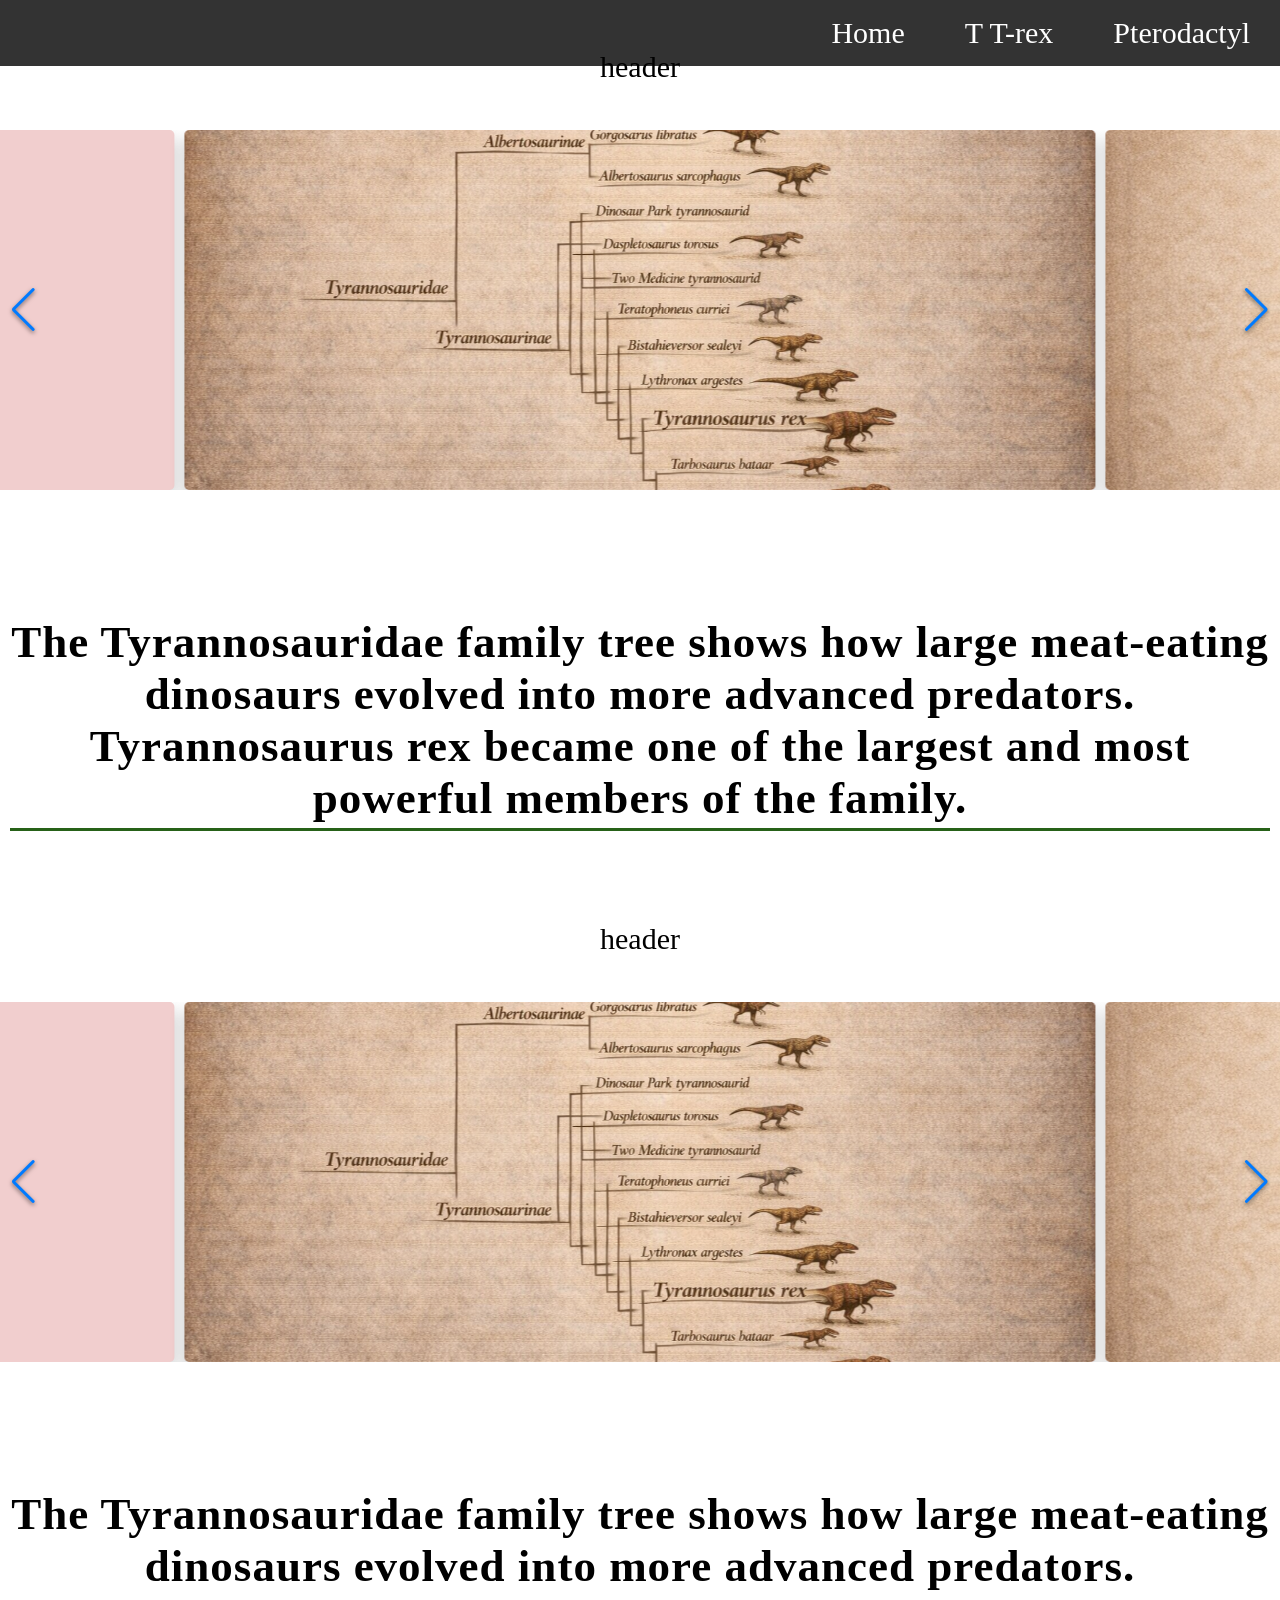
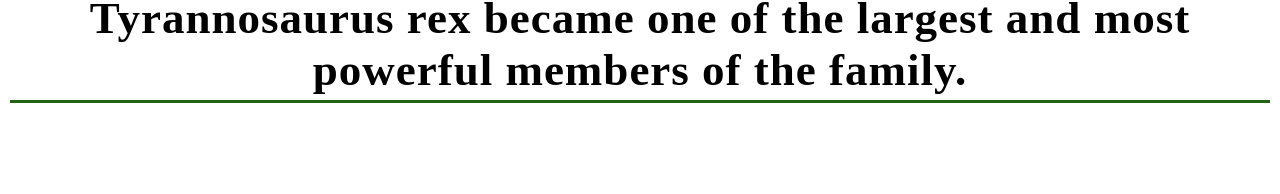
==== ply.html @ e8fddf75 "Refactor T-rex family tree and Pterodactyl pages with updated styles and improved swiper functionali" ====
<!DOCTYPE html>
<html lang="en">

<head>
  <meta charset="UTF-8">
  <meta name="viewport" content="width=device-width, initial-scale=1.0">
  <title>My cool page</title>
  <link href="T-rex-style.css" rel="stylesheet">
  <link rel="stylesheet" href="https://cdn.jsdelivr.net/npm/swiper@11/swiper-bundle.min.css">
</head>

<body>

<div class="container">
  <div class="nav">
    <ul>
      <li><a href="index.html">Home</a></li>
      <li><a href="T-rex-family-tree.html">T T-rex</a></li>
      <li><a href="ply.html">Pterodactyl</a></li>
    </ul>
  </div>

  <div class="item2">header</div>


  <div class="carousel-wrapper">
    <div class="swiper swiper1">
      <div class="swiper-wrapper">

        <div class="swiper-slide" data-text="The Tyrannosauridae family tree shows how large meat-eating dinosaurs evolved into more advanced predators. Tyrannosaurus rex became one of the largest and most powerful members of the family.">
            <img src="images/T-rexs.png" alt="T-rex">
            <div class="overlay"></div>
            <div class="overlay-text">T-rex</div>
        </div>

        <div class="swiper-slide" data-text="The Pterodactyl family tree shows how flying reptiles evolved into many different species. Later species such as Pteranodon and Tapejara became larger and more specialized.">
          <img src="images/Pterodactyl.png" alt="Pterodactyl">
          <div class="overlay"></div>
          <div class="overlay-text">Pterodactyl</div>
        </div>

        <div class="swiper-slide" data-text="Ankylosaurus was a heavily armoured dinosaur with a large club tail used for defence against predators like T-rex.">
          <img src="images/Anklosaurus.png" alt="Ankilosaurus">
          <div class="overlay"></div>
          <div class="overlay-text">Ankilosaurus</div>
        </div>

        <div class="swiper-slide" data-text="Your text here for slide 4.">
          <img src="https://www.newport-water.com/wp-content/uploads/2025/09/20250919-232000-1620d60da110a840-9a7e108c-c05a-41c6-88d5-697a98bd3ae7-1024x574.jpeg" alt="Water Image 1">
          <div class="overlay"></div>
          <div class="overlay-text">Your text here</div>
        </div>

        <div class="swiper-slide" data-text="Your text here for slide 5.">
          <img src="https://www.newport-water.com/wp-content/uploads/2025/09/20250919-232000-1620d60da110a840-9a7e108c-c05a-41c6-88d5-697a98bd3ae7-1024x574.jpeg" alt="Water Image 2">
          <div class="overlay"></div>
          <div class="overlay-text">Your text here</div>
        </div>

        <div class="swiper-slide" data-text="Your text here for slide 6.">
          <img src="https://www.newport-water.com/wp-content/uploads/2025/09/20250919-232000-1620d60da110a840-9a7e108c-c05a-41c6-88d5-697a98bd3ae7-1024x574.jpeg" alt="Water Image 3">
          <div class="overlay"></div>
          <div class="overlay-text">Your text here</div>
        </div>

      </div>
      <div class="swiper-button-prev"></div>
      <div class="swiper-button-next"></div>
    </div>
  </div>

  <div class="footer">
    <p class="explore" id="footer-text-1">The Tyrannosauridae family tree shows how large meat-eating dinosaurs evolved into more advanced predators.</p>
  </div>

  <div class="item2">header</div>


  <div class="carousel-wrapper">
    <div class="swiper swiper2">
      <div class="swiper-wrapper">

        <div class="swiper-slide" data-text="The Tyrannosauridae family tree shows how large meat-eating dinosaurs evolved into more advanced predators. Tyrannosaurus rex became one of the largest and most powerful members of the family.">
          <a href="T-rex-family-tree.html">
            <img src="images/T-rexs.png" alt="T-rex">
            <div class="overlay"></div>
            <div class="overlay-text">T-rex</div>
          </a>
        </div>

        <div class="swiper-slide" data-text="The Pterodactyl family tree shows how flying reptiles evolved into many different species. Later species such as Pteranodon and Tapejara became larger and more specialized.">
          <img src="images/Pterodactyl.png" alt="Pterodactyl">
          <div class="overlay"></div>
          <div class="overlay-text">Pterodactyl</div>
        </div>

        <div class="swiper-slide" data-text="Ankylosaurus was a heavily armoured dinosaur with a large club tail used for defence against predators like T-rex.">
          <img src="images/Anklosaurus.png" alt="Ankilosaurus">
          <div class="overlay"></div>
          <div class="overlay-text">Ankilosaurus</div>
        </div>

        <div class="swiper-slide" data-text="Your text here for slide 4.">
          <img src="https://www.newport-water.com/wp-content/uploads/2025/09/20250919-232000-1620d60da110a840-9a7e108c-c05a-41c6-88d5-697a98bd3ae7-1024x574.jpeg" alt="Water Image 1">
          <div class="overlay"></div>
          <div class="overlay-text">Your text here</div>
        </div>

        <div class="swiper-slide" data-text="Your text here for slide 5.">
          <img src="https://www.newport-water.com/wp-content/uploads/2025/09/20250919-232000-1620d60da110a840-9a7e108c-c05a-41c6-88d5-697a98bd3ae7-1024x574.jpeg" alt="Water Image 2">
          <div class="overlay"></div>
          <div class="overlay-text">Your text here</div>
        </div>

        <div class="swiper-slide" data-text="Your text here for slide 6.">
          <img src="https://www.newport-water.com/wp-content/uploads/2025/09/20250919-232000-1620d60da110a840-9a7e108c-c05a-41c6-88d5-697a98bd3ae7-1024x574.jpeg" alt="Water Image 3">
          <div class="overlay"></div>
          <div class="overlay-text">Your text here</div>
        </div>

                <div class="swiper-slide" data-text="Your text here for slide 4.">
          <img src="https://www.newport-water.com/wp-content/uploads/2025/09/20250919-232000-1620d60da110a840-9a7e108c-c05a-41c6-88d5-697a98bd3ae7-1024x574.jpeg" alt="Water Image 1">
          <div class="overlay"></div>
          <div class="overlay-text">Your text here</div>
        </div>

        <div class="swiper-slide" data-text="Your text here for slide 5.">
          <img src="https://www.newport-water.com/wp-content/uploads/2025/09/20250919-232000-1620d60da110a840-9a7e108c-c05a-41c6-88d5-697a98bd3ae7-1024x574.jpeg" alt="Water Image 2">
          <div class="overlay"></div>
          <div class="overlay-text">Your text here</div>
        </div>

        <div class="swiper-slide" data-text="Your text here for slide 6.">
          <img src="https://www.newport-water.com/wp-content/uploads/2025/09/20250919-232000-1620d60da110a840-9a7e108c-c05a-41c6-88d5-697a98bd3ae7-1024x574.jpeg" alt="Water Image 3">
          <div class="overlay"></div>
          <div class="overlay-text">Your text here</div>
        </div>

      </div>
      <div class="swiper-button-prev"></div>
      <div class="swiper-button-next"></div>
    </div>
  </div>

  <div class="footer">
    <p class="explore" id="footer-text-2">The Tyrannosauridae family tree shows how large meat-eating dinosaurs evolved into more advanced predators.</p>
  </div>

</div>

<script src="https://cdn.jsdelivr.net/npm/swiper@11/swiper-bundle.min.js"></script>
<script>
  const swiperConfig = {
    loop: true,
    slidesPerView: 1.4,
    centeredSlides: true,
    spaceBetween: 10,
    navigation: {
      nextEl: '.swiper-button-next',
      prevEl: '.swiper-button-prev',
    },
    breakpoints: {
      0: { slidesPerView: 1, centeredSlides: false },
      768: { slidesPerView: 1.4, centeredSlides: true }
    }
  };


  const swiper1 = new Swiper('.swiper1', {
    ...swiperConfig,
    on: {
      slideChange: function () {
        const activeSlide = this.slides[this.activeIndex];
        const text = activeSlide.getAttribute('data-text');
        if (text) document.getElementById('footer-text-1').textContent = text;
      }
    }
  });


  const swiper2 = new Swiper('.swiper2', {
    ...swiperConfig,
    on: {
      slideChange: function () {
        const activeSlide = this.slides[this.activeIndex];
        const text = activeSlide.getAttribute('data-text');
        if (text) document.getElementById('footer-text-2').textContent = text;
      }
    }
  });
</script>

</body>
</html>
---- T-rex-style.css ----
body {
  background-color: rgb(255, 255, 255);
  overflow-x: hidden;
  margin: 0px;
}

.container {
  display: grid;
  min-height: 100vh;
  grid-template-rows: 50px 80px 48vh 40vh 80px 48vh 40vh;
  grid-template-columns: 1fr min(1200px, 100%) 1fr;
}

.container div {
  font-size: 30px;
  text-align: center;
}

.nav {
  grid-column: 1 / -1;
}

.nav ul {
  list-style-type: none;
  margin: 0;
  padding: 0;
  overflow: hidden;
  background-color: #333333;
  display: flex;
  justify-content: flex-end;
  flex-wrap: wrap;
}

.nav li a {
  display: block;
  color: white;
  text-align: center;
  padding: 16px 30px;
  text-decoration: none;
}

.nav a:hover {
  background-color: #111111;
}

.nav li {
  float: none;
}

.item2 {
  grid-column: 1 / -1;
}

.carousel-wrapper {
  grid-column: 1 / -1;
  height: 40vh;
  overflow: hidden;
  position: relative;
}

.swiper {
  width: 100%;
  height: 40vh;
}

.swiper-slide {
  border-radius: 5px;
  overflow: hidden;
  box-shadow: 0 8px 16px rgba(0, 0, 0, 0.2);
  position: relative;
  background: rgb(241, 206, 206);
}

.swiper-slide img {
  width: 100%;
  height: 100%;
  object-fit: cover;
  display: block;
  transition: transform 0.5s ease;
}

.swiper-slide .overlay {
  position: absolute;
  top: 0;
  left: 0;
  width: 100%;
  height: 100%;
  transition: background-color 0.5s ease;
}

.swiper-slide .overlay-text {
  position: absolute;
  top: 50%;
  left: 50%;
  transform: translate(-50%, -50%);
  color: antiquewhite;
  font-size: 3em;
  text-align: center;
  opacity: 0;
  transition: opacity 0.5s ease;
  text-shadow: 2px 2px 8px rgba(0, 0, 0, 0.5);
  font-family: 'Cursive', sans-serif;
}

.swiper-slide:hover img {
  transform: scale(1.1);
}

.swiper-slide:hover .overlay {
  background-color: rgba(146, 115, 115, 0.4);
}

.swiper-slide:hover .overlay-text {
  opacity: 1;
}

.swiper-button-prev,
.swiper-button-next {
  color: white;
  text-shadow: 0 2px 4px rgba(0,0,0,0.5);
}

.footer {
  grid-column: 1 / -1;
  display: flex;
  flex-direction: column;
  align-items: center;
  justify-content: center;
  padding: 10px 10px;
}

.footer .explore {
  border: #111111;
  font-size: 1.5em;
  font-weight: 900;
  text-align: center;
  margin-top: 8px;
  border-bottom: 3px solid rgb(38, 97, 24);
  padding-bottom: 4px;
  letter-spacing: 1px;
}
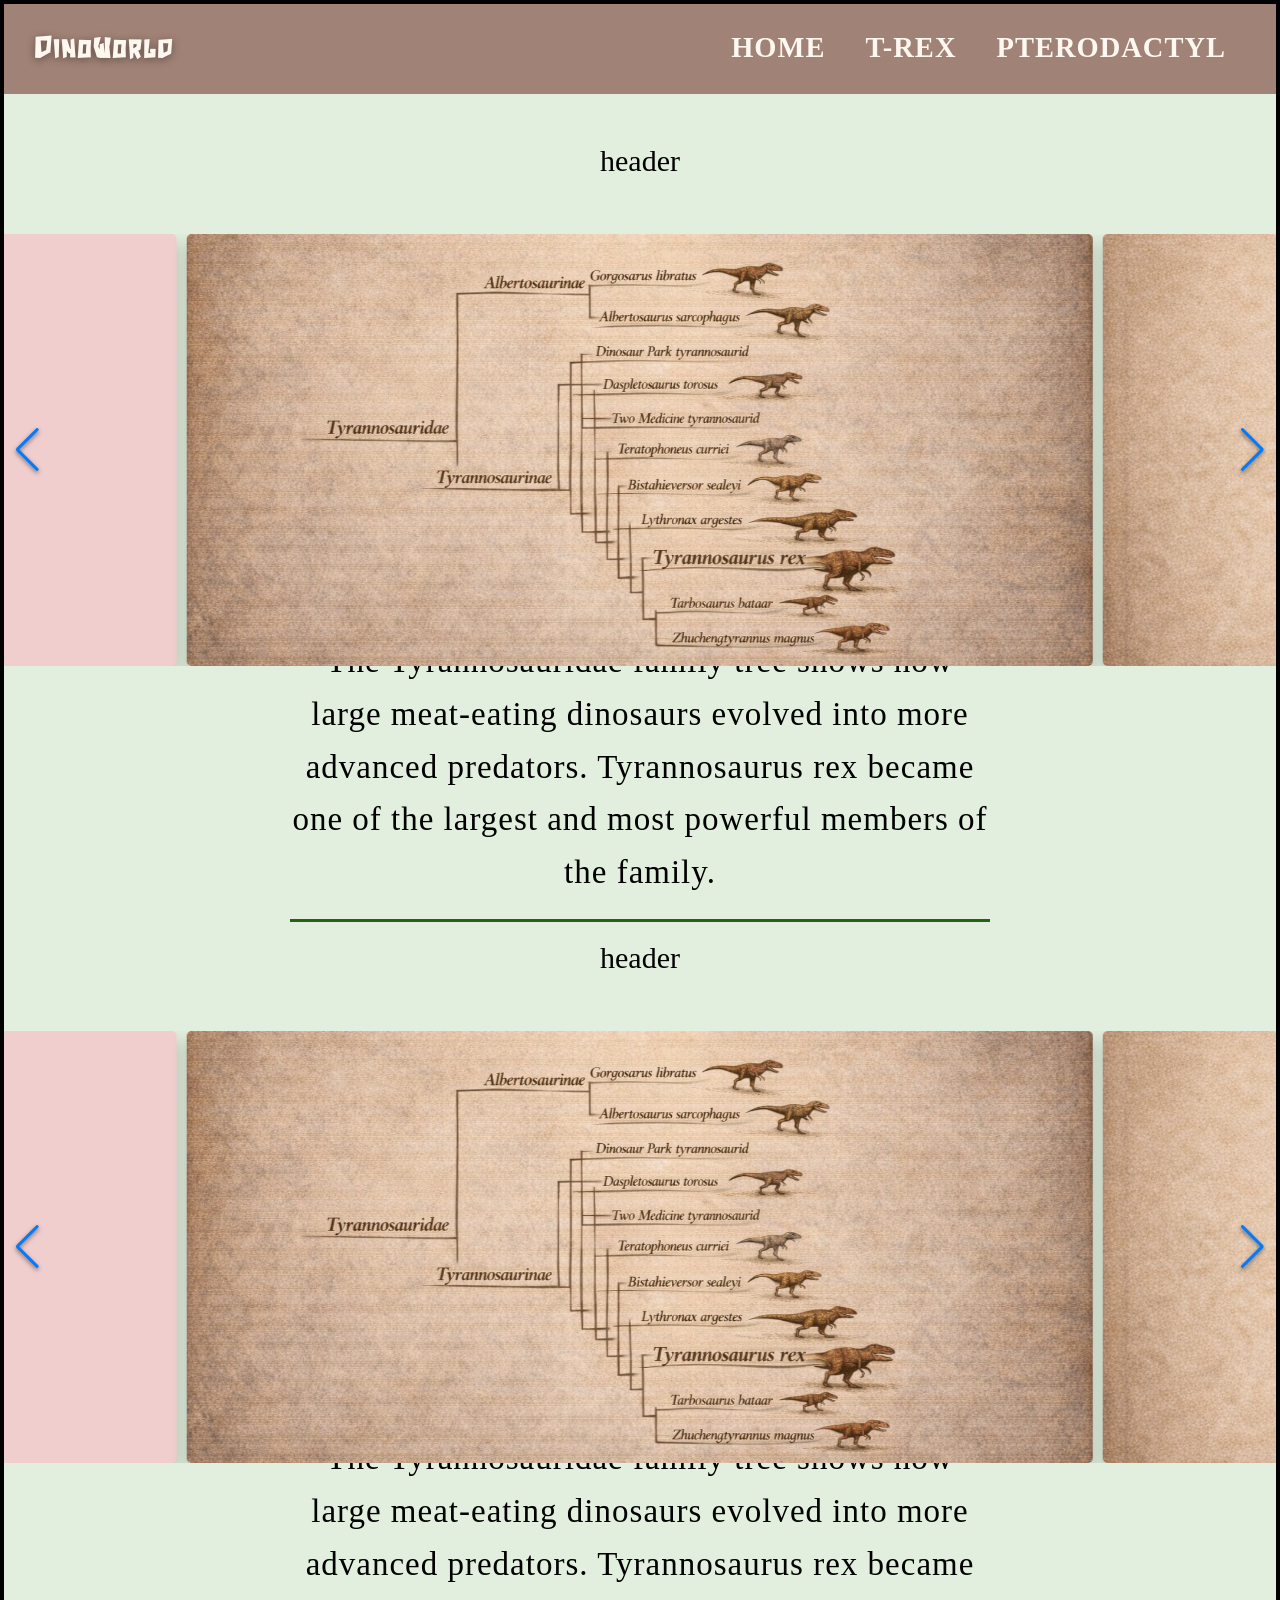
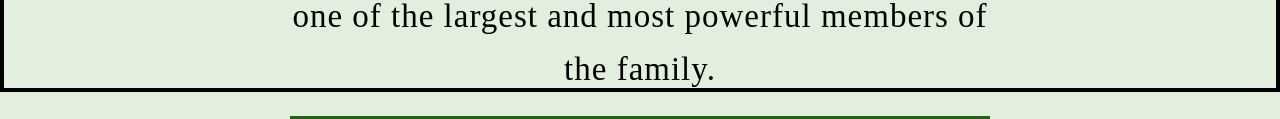
==== commit 2098d9a8: "Refactor code structure for improved readability, maintainability and made a better nav bar" ====
--- a/ply.html
+++ b/ply.html
@@ -12,13 +12,15 @@
 <body>
 
 <div class="container">
-  <div class="nav">
-    <ul>
-      <li><a href="index.html">Home</a></li>
-      <li><a href="T-rex-family-tree.html">T T-rex</a></li>
-      <li><a href="ply.html">Pterodactyl</a></li>
-    </ul>
-  </div>
+<div class="nav">
+  <div class="nav-logo">DinoWorld</div>
+  <ul>
+    <li><a href="index.html">Home</a></li>
+    <li><a href="T-rex-family-tree.html">T-rex</a></li>
+    <li><a href="ply.html">Pterodactyl</a></li>
+  </ul>
+</div>
+
 
   <div class="item2">header</div>
 
--- a/T-rex-style.css
+++ b/T-rex-style.css
@@ -1,13 +1,30 @@
+@font-face {
+  font-family: 'HistoyStaco';
+  src: url('./fonts/histoy-staco.otf') format('opentype');
+}
+
+@font-face {
+  font-family: 'Dinofiles';
+  src: url('./fonts/Dinofiles.ttf') format('truetype');
+}
+
+@font-face {
+  font-family: 'Dinotoons';
+  src: url('./fonts/Dinotoons.ttf') format('truetype');
+}
+
+
 body {
-  background-color: rgb(255, 255, 255);
+  background-color: #e2efde;
   overflow-x: hidden;
   margin: 0px;
+  border: 4px solid black;
 }
 
 .container {
   display: grid;
   min-height: 100vh;
-  grid-template-rows: 50px 80px 48vh 40vh 80px 48vh 40vh;
+  grid-template-rows: 90px 140px 48vh 25vh 140px 48vh 25vh;
   grid-template-columns: 1fr min(1200px, 100%) 1fr;
 }
 
@@ -18,49 +35,71 @@
 
 .nav {
   grid-column: 1 / -1;
+  background-color: #a18276;
+  display: flex;
+  align-items: center;
+  justify-content: space-between;
+  padding: 0 30px;
+}
+
+.nav-logo {
+  font-family: 'HistoyStaco', serif;
+  font-size: 1.6em;
+  color: #fff8f0;
+  letter-spacing: 2px;
+  text-shadow: 0 2px 8px rgba(0,0,0,0.4);
+  font-weight: bold;
+  white-space: nowrap;
 }
 
 .nav ul {
-  list-style-type: none;
+  list-style-type: none; 
   margin: 0;
   padding: 0;
-  overflow: hidden;
-  background-color: #333333;
   display: flex;
-  justify-content: flex-end;
   flex-wrap: wrap;
+  align-items: center;
 }
 
 .nav li a {
   display: block;
-  color: white;
+  color: #fff8f0;
   text-align: center;
-  padding: 16px 30px;
+  padding: 0px 20px;
   text-decoration: none;
+  font-size: 0.95em;
+  letter-spacing: 1px;
+  text-transform: uppercase;
+  font-weight: 600;
+  transition: color 0.3s ease, border-bottom 0.3s ease;
+  border-bottom: 2px solid transparent;
 }
 
-.nav a:hover {
-  background-color: #111111;
+.nav li a:hover {
+  color: #f5e6d0;
+  border-bottom: 3px solid rgb(38, 97, 24);
+  background-color: transparent;
 }
-
 .nav li {
   float: none;
 }
 
 .item2 {
   grid-column: 1 / -1;
+  padding: 50px 10px;
+  text-align: center;
 }
 
 .carousel-wrapper {
   grid-column: 1 / -1;
-  height: 40vh;
+  height: 48vh;
   overflow: hidden;
   position: relative;
 }
 
 .swiper {
   width: 100%;
-  height: 40vh;
+  height: 48vh;
 }
 
 .swiper-slide {
@@ -93,7 +132,7 @@
   top: 50%;
   left: 50%;
   transform: translate(-50%, -50%);
-  color: antiquewhite;
+  color: #447604;
   font-size: 3em;
   text-align: center;
   opacity: 0;
@@ -107,7 +146,7 @@
 }
 
 .swiper-slide:hover .overlay {
-  background-color: rgba(146, 115, 115, 0.4);
+  background-color: rgba(130, 170, 111, 0.4);
 }
 
 .swiper-slide:hover .overlay-text {
@@ -126,16 +165,18 @@
   flex-direction: column;
   align-items: center;
   justify-content: center;
-  padding: 10px 10px;
+  padding: 40px 20px;
+  gap: 16px;
 }
 
 .footer .explore {
-  border: #111111;
-  font-size: 1.5em;
-  font-weight: 900;
+  font-size: 1.1em;
+  font-weight: 400;
+  max-width: 700px;
+  line-height: 1.6;
+  margin: 0;
   text-align: center;
-  margin-top: 8px;
   border-bottom: 3px solid rgb(38, 97, 24);
-  padding-bottom: 4px;
+  padding-bottom: 20px;
   letter-spacing: 1px;
 }
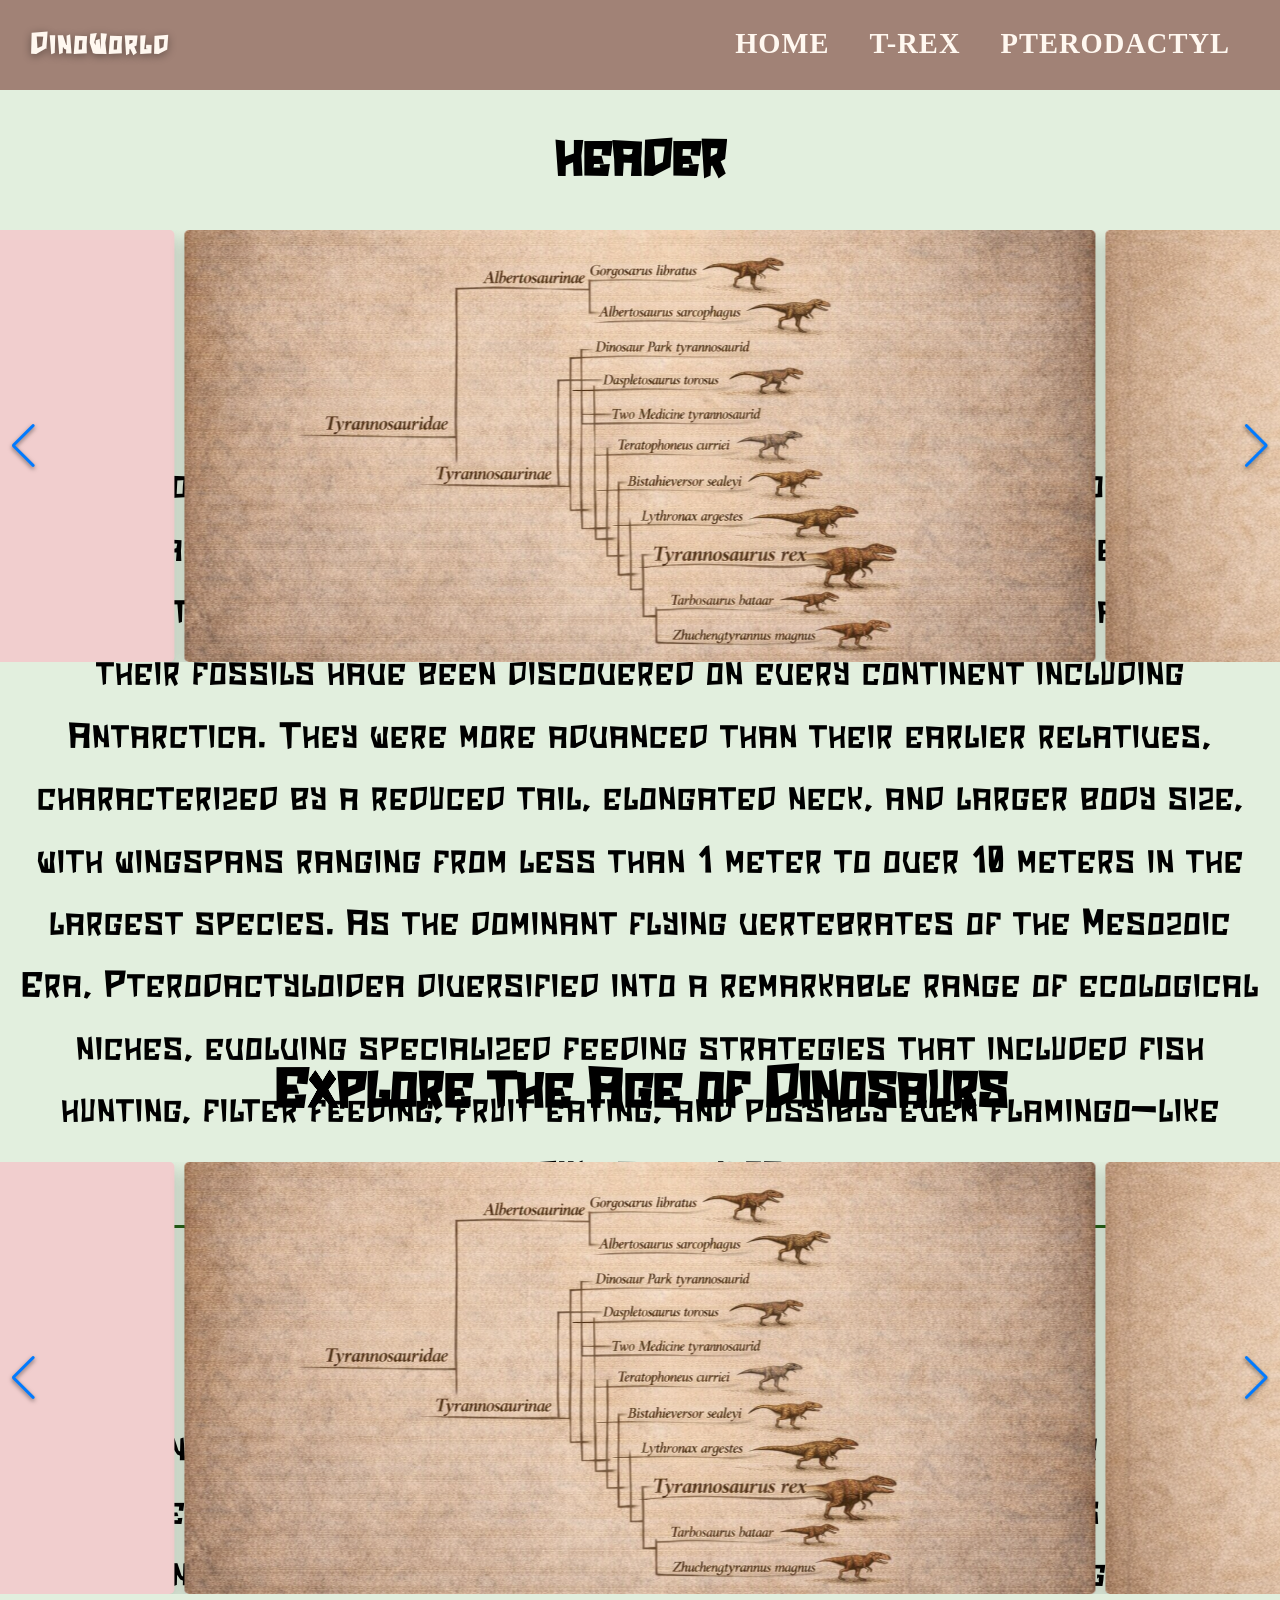
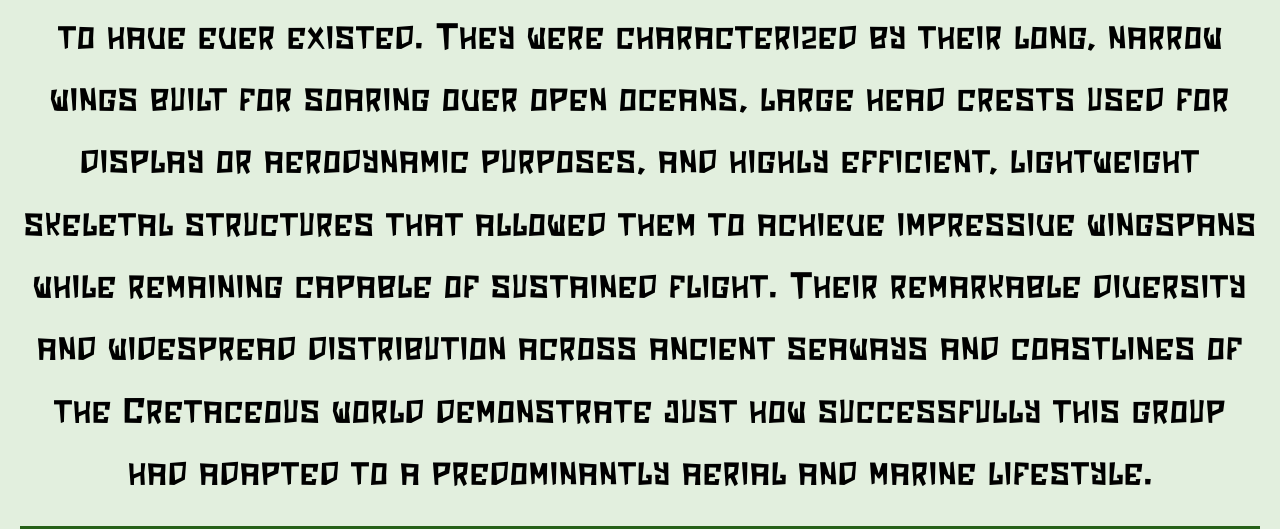
==== commit d4f132a6: "Refactor T-rex family tree and style updates - Updated family tree descriptions and images for Tyran" ====
--- a/ply.html
+++ b/ply.html
@@ -22,47 +22,47 @@
 </div>
 
 
-  <div class="item2">header</div>
+  <div class="item2"><h1>header</h1></div>
 
 
   <div class="carousel-wrapper">
     <div class="swiper swiper1">
       <div class="swiper-wrapper">
 
-        <div class="swiper-slide" data-text="The Tyrannosauridae family tree shows how large meat-eating dinosaurs evolved into more advanced predators. Tyrannosaurus rex became one of the largest and most powerful members of the family.">
-            <img src="images/T-rexs.png" alt="T-rex">
+        <div class="swiper-slide" data-text="Pterodactyloidea were a highly successful and diverse group of pterosaurs that lived from the Middle Jurassic through to the end of the Cretaceous period, approximately 160 to 66 million years ago, and their fossils have been discovered on every continent including Antarctica. They were more advanced than their earlier relatives, characterized by a reduced tail, elongated neck, and larger body size, with wingspans ranging from less than 1 meter to over 10 meters in the largest species. As the dominant flying vertebrates of the Mesozoic Era, Pterodactyloidea diversified into a remarkable range of ecological niches, evolving specialized feeding strategies that included fish hunting, filter feeding, fruit eating, and possibly even flamingo-like wading behaviors">
+            <img src="images/T-rexs.png" alt="Tyrannosaurida">
             <div class="overlay"></div>
-            <div class="overlay-text">T-rex</div>
-        </div>
-
-        <div class="swiper-slide" data-text="The Pterodactyl family tree shows how flying reptiles evolved into many different species. Later species such as Pteranodon and Tapejara became larger and more specialized.">
+            <div class="overlay-text">Pterodactyloidea</div>
+        </div>
+
+        <div class="swiper-slide" data-text="Archaeopterodactyloidea were a broad group of early pterodactyloid pterosaurs that lived during the Jurassic period, representing some of the most primitive members of the pterodactyloid lineage. They displayed a wide variety of skull shapes and sizes, reflecting the rapid diversification of pterosaurs during this era. Their fossils have been found across Europe and Asia, providing valuable insight into the early evolution of advanced pterosaurs.">
           <img src="images/Pterodactyl.png" alt="Pterodactyl">
           <div class="overlay"></div>
-          <div class="overlay-text">Pterodactyl</div>
-        </div>
-
-        <div class="swiper-slide" data-text="Ankylosaurus was a heavily armoured dinosaur with a large club tail used for defence against predators like T-rex.">
+          <div class="overlay-text">Archaeopterodactyloidea</div>
+        </div>
+
+        <div class="swiper-slide" data-text="Pterodactylus antiquus was a small pterosaur that lived approximately 150 million years ago during the Late Jurassic period, and its fossils were first discovered in the Solnhofen limestone deposits of Bavaria, Germany. It had a wingspan of roughly 1 meter (3 feet), a long narrow skull, and numerous small pointed teeth, suggesting it fed primarily on fish and small invertebrates. It holds the distinction of being the first pterosaur ever formally described and named by science, back in 1809.">
           <img src="images/Anklosaurus.png" alt="Ankilosaurus">
           <div class="overlay"></div>
-          <div class="overlay-text">Ankilosaurus</div>
-        </div>
-
-        <div class="swiper-slide" data-text="Your text here for slide 4.">
+          <div class="overlay-text">Pterodactylus antiquus</div>
+        </div>
+
+        <div class="swiper-slide" data-text="Scaphognathus crassirostris was a small pterosaur that lived during the Late Jurassic period approximately 150 million years ago, with fossils recovered from the famous Solnhofen Formation of Germany. Unlike many of its relatives, it had a shorter and more rounded skull with large, widely spaced teeth, suggesting it may have had a different diet from fish-eating pterosaurs. It is considered a more primitive pterosaur compared to later pterodactyloids, retaining several ancestral features in its skeleton.">
           <img src="https://www.newport-water.com/wp-content/uploads/2025/09/20250919-232000-1620d60da110a840-9a7e108c-c05a-41c6-88d5-697a98bd3ae7-1024x574.jpeg" alt="Water Image 1">
           <div class="overlay"></div>
-          <div class="overlay-text">Your text here</div>
-        </div>
-
-        <div class="swiper-slide" data-text="Your text here for slide 5.">
+          <div class="overlay-text">Scaphognathus crassirostris</div>
+        </div>
+
+        <div class="swiper-slide" data-text="Ctenochasma elegans was a specialized filter-feeding pterosaur that lived during the Late Jurassic period, approximately 150 million years ago, with fossils found in France and Germany. It possessed an extraordinary number of long, thin, comb-like teeth — sometimes over 100 — that it used to strain small invertebrates and microorganisms from shallow water, much like a modern flamingo. Its highly specialized feeding apparatus makes it one of the most unique and fascinating pterosaurs known to paleontologists.">
           <img src="https://www.newport-water.com/wp-content/uploads/2025/09/20250919-232000-1620d60da110a840-9a7e108c-c05a-41c6-88d5-697a98bd3ae7-1024x574.jpeg" alt="Water Image 2">
           <div class="overlay"></div>
-          <div class="overlay-text">Your text here</div>
-        </div>
-
-        <div class="swiper-slide" data-text="Your text here for slide 6.">
-          <img src="https://www.newport-water.com/wp-content/uploads/2025/09/20250919-232000-1620d60da110a840-9a7e108c-c05a-41c6-88d5-697a98bd3ae7-1024x574.jpeg" alt="Water Image 3">
-          <div class="overlay"></div>
-          <div class="overlay-text">Your text here</div>
+          <div class="overlay-text">Ctenochasma elegans</div>
+        </div>
+
+        <div class="swiper-slide" data-text="Coming soon">
+          <img src="https://www.newport-water.com/wp-content/uploads/2025/09/20250919-232000-1620d60da110a840-9a7e108c-c05a-41c6-88d5-697a98bd3ae7-1024x574.jpeg" alt="Water Image 3">
+          <div class="overlay"></div>
+          <div class="overlay-text">Coming soon</div>
         </div>
 
       </div>
@@ -75,67 +75,73 @@
     <p class="explore" id="footer-text-1">The Tyrannosauridae family tree shows how large meat-eating dinosaurs evolved into more advanced predators.</p>
   </div>
 
-  <div class="item2">header</div>
+  <div class="item2"><h1>Explore the Age of Dinosaurs</h1></div>
 
 
   <div class="carousel-wrapper">
     <div class="swiper swiper2">
       <div class="swiper-wrapper">
 
-        <div class="swiper-slide" data-text="The Tyrannosauridae family tree shows how large meat-eating dinosaurs evolved into more advanced predators. Tyrannosaurus rex became one of the largest and most powerful members of the family.">
+        <div class="swiper-slide" data-text="Pteranodontoidea were a major group of large, toothless or near-toothless pterosaurs that flourished during the Cretaceous period, representing some of the most spectacular and largest flying animals to have ever existed. They were characterized by their long, narrow wings built for soaring over open oceans, large head crests used for display or aerodynamic purposes, and highly efficient, lightweight skeletal structures that allowed them to achieve impressive wingspans while remaining capable of sustained flight. Their remarkable diversity and widespread distribution across ancient seaways and coastlines of the Cretaceous world demonstrate just how successfully this group had adapted to a predominantly aerial and marine lifestyle.">
           <a href="T-rex-family-tree.html">
             <img src="images/T-rexs.png" alt="T-rex">
             <div class="overlay"></div>
-            <div class="overlay-text">T-rex</div>
+            <div class="overlay-text">Pteranodontoidea</div>
           </a>
         </div>
 
-        <div class="swiper-slide" data-text="The Pterodactyl family tree shows how flying reptiles evolved into many different species. Later species such as Pteranodon and Tapejara became larger and more specialized.">
+        <div class="swiper-slide" data-text="Azhdarchoidea were an extraordinary and diverse group of pterosaurs that lived during the Cretaceous period, and they include some of the largest flying animals ever known to have existed on Earth, with giants like Quetzalcoatlus achieving wingspans of up to 10 to 11 meters (33 to 36 feet). Unlike many other pterosaur groups that favored coastal or marine environments, many azhdarchoids are thought to have inhabited inland environments, stalking across open floodplains and forests on all four limbs to hunt small vertebrates, insects, and carrion in a manner somewhat resembling modern ground-foraging birds like storks. Azhdarchoidea.">
           <img src="images/Pterodactyl.png" alt="Pterodactyl">
           <div class="overlay"></div>
-          <div class="overlay-text">Pterodactyl</div>
-        </div>
-
-        <div class="swiper-slide" data-text="Ankylosaurus was a heavily armoured dinosaur with a large club tail used for defence against predators like T-rex.">
+          <div class="overlay-text">Azhdarchoidea</div>
+        </div>
+
+        <div class="swiper-slide" data-text="Pteranodon longiceps was one of the most iconic and well-known pterosaurs, living approximately 86 to 84 million years ago during the Late Cretaceous period, soaring over the vast inland sea that once covered much of central North America. It had an impressive wingspan of up to 7 meters (23 feet) and is instantly recognizable by its large, backward-pointing bony head crest, which is thought to have played a role in steering during flight or attracting mates. Despite its fearsome appearance, Pteranodon longiceps was toothless and likely fed by skimming the ocean surface to catch fish, similar to modern seabirds.">
           <img src="images/Anklosaurus.png" alt="Ankilosaurus">
           <div class="overlay"></div>
-          <div class="overlay-text">Ankilosaurus</div>
-        </div>
-
-        <div class="swiper-slide" data-text="Your text here for slide 4.">
+          <div class="overlay-text">Pteranodon longiceps</div>
+        </div>
+
+        <div class="swiper-slide" data-text="Nyctosaurus gracilis was a remarkable pterosaur that lived approximately 85 million years ago during the Late Cretaceous period, inhabiting the coastal regions of what is now Kansas and Nebraska in the USA. It is perhaps most famous for its extraordinarily large and elaborate head crest, which in some specimens branched into an antler-like structure that was significantly larger than the rest of its skull, the function of which remains debated among paleontologists. Unlike most other pterosaurs, Nyctosaurus gracilis appears to have lacked the wing claws typical of its relatives, suggesting it may have been highly adapted for an almost entirely aerial lifestyle.">
           <img src="https://www.newport-water.com/wp-content/uploads/2025/09/20250919-232000-1620d60da110a840-9a7e108c-c05a-41c6-88d5-697a98bd3ae7-1024x574.jpeg" alt="Water Image 1">
           <div class="overlay"></div>
-          <div class="overlay-text">Your text here</div>
-        </div>
-
-        <div class="swiper-slide" data-text="Your text here for slide 5.">
+          <div class="overlay-text">Nyctosaurus gracilis</div>
+        </div>
+
+        <div class="swiper-slide" data-text="Ornithocheiroidea were a diverse and widespread group of large pterosaurs that lived during the Cretaceous period, with fossils discovered on nearly every continent, reflecting their success as long-distance fliers over ancient oceans. They were characterized by large wingspans, robust jaws often lined with conical teeth, and in many species distinctive rounded crests at the tips of their snouts and lower jaws. As some of the largest flying animals of the Cretaceous, they likely soared vast distances over open water, hunting fish in a manner similar to modern frigatebirds.">
           <img src="https://www.newport-water.com/wp-content/uploads/2025/09/20250919-232000-1620d60da110a840-9a7e108c-c05a-41c6-88d5-697a98bd3ae7-1024x574.jpeg" alt="Water Image 2">
           <div class="overlay"></div>
-          <div class="overlay-text">Your text here</div>
-        </div>
-
-        <div class="swiper-slide" data-text="Your text here for slide 6.">
-          <img src="https://www.newport-water.com/wp-content/uploads/2025/09/20250919-232000-1620d60da110a840-9a7e108c-c05a-41c6-88d5-697a98bd3ae7-1024x574.jpeg" alt="Water Image 3">
-          <div class="overlay"></div>
-          <div class="overlay-text">Your text here</div>
-        </div>
-
-                <div class="swiper-slide" data-text="Your text here for slide 4.">
+          <div class="overlay-text">Ornithocheiroidea</div>
+        </div>
+
+        <div class="swiper-slide" data-text="Ludodactylus sibbicki was an unusual ornithocheirid pterosaur that lived during the Early Cretaceous period, approximately 110 million years ago, with fossils discovered in the Santana Formation of Brazil. What makes it particularly remarkable is that its fossil was found with fish remains preserved near its skull, providing direct evidence of its diet, while also displaying teeth that were poorly suited for holding slippery prey, suggesting it may have been an evolutionary dead end. Its name, meaning toy finger, reflects the somewhat puzzling and intriguing nature of this pterosaur's anatomy and lifestyle.">
+          <img src="https://www.newport-water.com/wp-content/uploads/2025/09/20250919-232000-1620d60da110a840-9a7e108c-c05a-41c6-88d5-697a98bd3ae7-1024x574.jpeg" alt="Water Image 3">
+          <div class="overlay"></div>
+          <div class="overlay-text">Ludodactylus sibbicki</div>
+        </div>
+
+                <div class="swiper-slide" data-text="Coloborhynchus spielbergi was a large ornithocheirid pterosaur that lived during the Early Cretaceous period, approximately 112 million years ago, with fossil remains recovered from England. It possessed a large wingspan estimated at up to 7 meters (23 feet) and a distinctive rounded crest on the tip of its snout, which is characteristic of the Coloborhynchus genus. It was named in honor of filmmaker Steven Spielberg in recognition of his contribution to popularizing dinosaurs and prehistoric creatures through his iconic films.">
           <img src="https://www.newport-water.com/wp-content/uploads/2025/09/20250919-232000-1620d60da110a840-9a7e108c-c05a-41c6-88d5-697a98bd3ae7-1024x574.jpeg" alt="Water Image 1">
           <div class="overlay"></div>
-          <div class="overlay-text">Your text here</div>
-        </div>
-
-        <div class="swiper-slide" data-text="Your text here for slide 5.">
+          <div class="overlay-text">Coloborhynchus spielbergi</div>
+        </div>
+
+        <div class="swiper-slide" data-text="Tapejara wellnhoferi was a visually striking pterosaur that lived during the Early Cretaceous period, approximately 108 million years ago, with fossils discovered in the Santana Formation of northeastern Brazil. It is best known for its large, elaborate semicircular head crest made of both bone and a soft tissue extension, which is thought to have been used for display, species recognition, or thermoregulation. Unlike many of its pterosaur relatives, Tapejara wellnhoferi is believed to have been a fruit eater or omnivore based on the shape of its beak, making it one of the more ecologically unique pterosaurs known to science.">
           <img src="https://www.newport-water.com/wp-content/uploads/2025/09/20250919-232000-1620d60da110a840-9a7e108c-c05a-41c6-88d5-697a98bd3ae7-1024x574.jpeg" alt="Water Image 2">
           <div class="overlay"></div>
-          <div class="overlay-text">Your text here</div>
-        </div>
-
-        <div class="swiper-slide" data-text="Your text here for slide 6.">
-          <img src="https://www.newport-water.com/wp-content/uploads/2025/09/20250919-232000-1620d60da110a840-9a7e108c-c05a-41c6-88d5-697a98bd3ae7-1024x574.jpeg" alt="Water Image 3">
-          <div class="overlay"></div>
-          <div class="overlay-text">Your text here</div>
+          <div class="overlay-text">Tapejara wellnhoferi</div>
+        </div>
+
+        <div class="swiper-slide" data-text="Tropeognathus mesembrinus was one of the largest pterosaurs of the Early Cretaceous period, living approximately 110 million years ago, with spectacular fossils recovered from the Santana Formation of Brazil. It had an estimated wingspan of up to 8.5 meters (28 feet) and possessed prominent rounded crests on both the upper and lower tips of its jaws, which are thought to have helped stabilize its beak as it skimmed the ocean surface to snatch fish. It is considered one of the most impressive and aerodynamically sophisticated pterosaurs ever discovered, representing the peak of ornithocheirid evolution in South America.">
+          <img src="https://www.newport-water.com/wp-content/uploads/2025/09/20250919-232000-1620d60da110a840-9a7e108c-c05a-41c6-88d5-697a98bd3ae7-1024x574.jpeg" alt="Water Image 3">
+          <div class="overlay"></div>
+          <div class="overlay-text">Tropeognathus mesembrinus</div>
+        </div>
+
+        <div class="swiper-slide" data-text="Thalassodromeus sethi was a large and awe-inspiring pterosaur that lived during the Early Cretaceous period, approximately 110 million years ago, with fossils found in the Santana Formation of Brazil. It possessed one of the largest head crests relative to skull size of any known pterosaur, with the crest accounting for approximately 75% of the total length of its skull, and this structure is thought to have functioned as a thermoregulatory device or display feature. Its name, meaning sea runner, reflects the hypothesis that it fed by skimming over water surfaces with its razor-sharp lower jaw to catch fish, similar to modern skimmer birds.">
+          <img src="https://www.newport-water.com/wp-content/uploads/2025/09/20250919-232000-1620d60da110a840-9a7e108c-c05a-41c6-88d5-697a98bd3ae7-1024x574.jpeg" alt="Water Image 3">
+          <div class="overlay"></div>
+          <div class="overlay-text">Thalassodromeus sethi</div>
         </div>
 
       </div>
--- a/T-rex-style.css
+++ b/T-rex-style.css
@@ -18,13 +18,12 @@
   background-color: #e2efde;
   overflow-x: hidden;
   margin: 0px;
-  border: 4px solid black;
 }
 
 .container {
   display: grid;
   min-height: 100vh;
-  grid-template-rows: 90px 140px 48vh 25vh 140px 48vh 25vh;
+  grid-template-rows: 90px 140px 48vh 40vh 140px 48vh 40vh;
   grid-template-columns: 1fr min(1200px, 100%) 1fr;
 }
 
@@ -86,8 +85,9 @@
 
 .item2 {
   grid-column: 1 / -1;
-  padding: 50px 10px;
+  padding: 0 10px;
   text-align: center;
+  font-family: 'HistoyStaco', serif;
 }
 
 .carousel-wrapper {
@@ -138,7 +138,7 @@
   opacity: 0;
   transition: opacity 0.5s ease;
   text-shadow: 2px 2px 8px rgba(0, 0, 0, 0.5);
-  font-family: 'Cursive', sans-serif;
+  font-family: 'HistoyStaco', serif;
 }
 
 .swiper-slide:hover img {
@@ -170,13 +170,14 @@
 }
 
 .footer .explore {
-  font-size: 1.1em;
+  font-size: 1.3em;
   font-weight: 400;
-  max-width: 700px;
+  max-width: 1800px;
   line-height: 1.6;
   margin: 0;
   text-align: center;
   border-bottom: 3px solid rgb(38, 97, 24);
   padding-bottom: 20px;
   letter-spacing: 1px;
+  font-family: 'HistoyStaco', serif;
 }
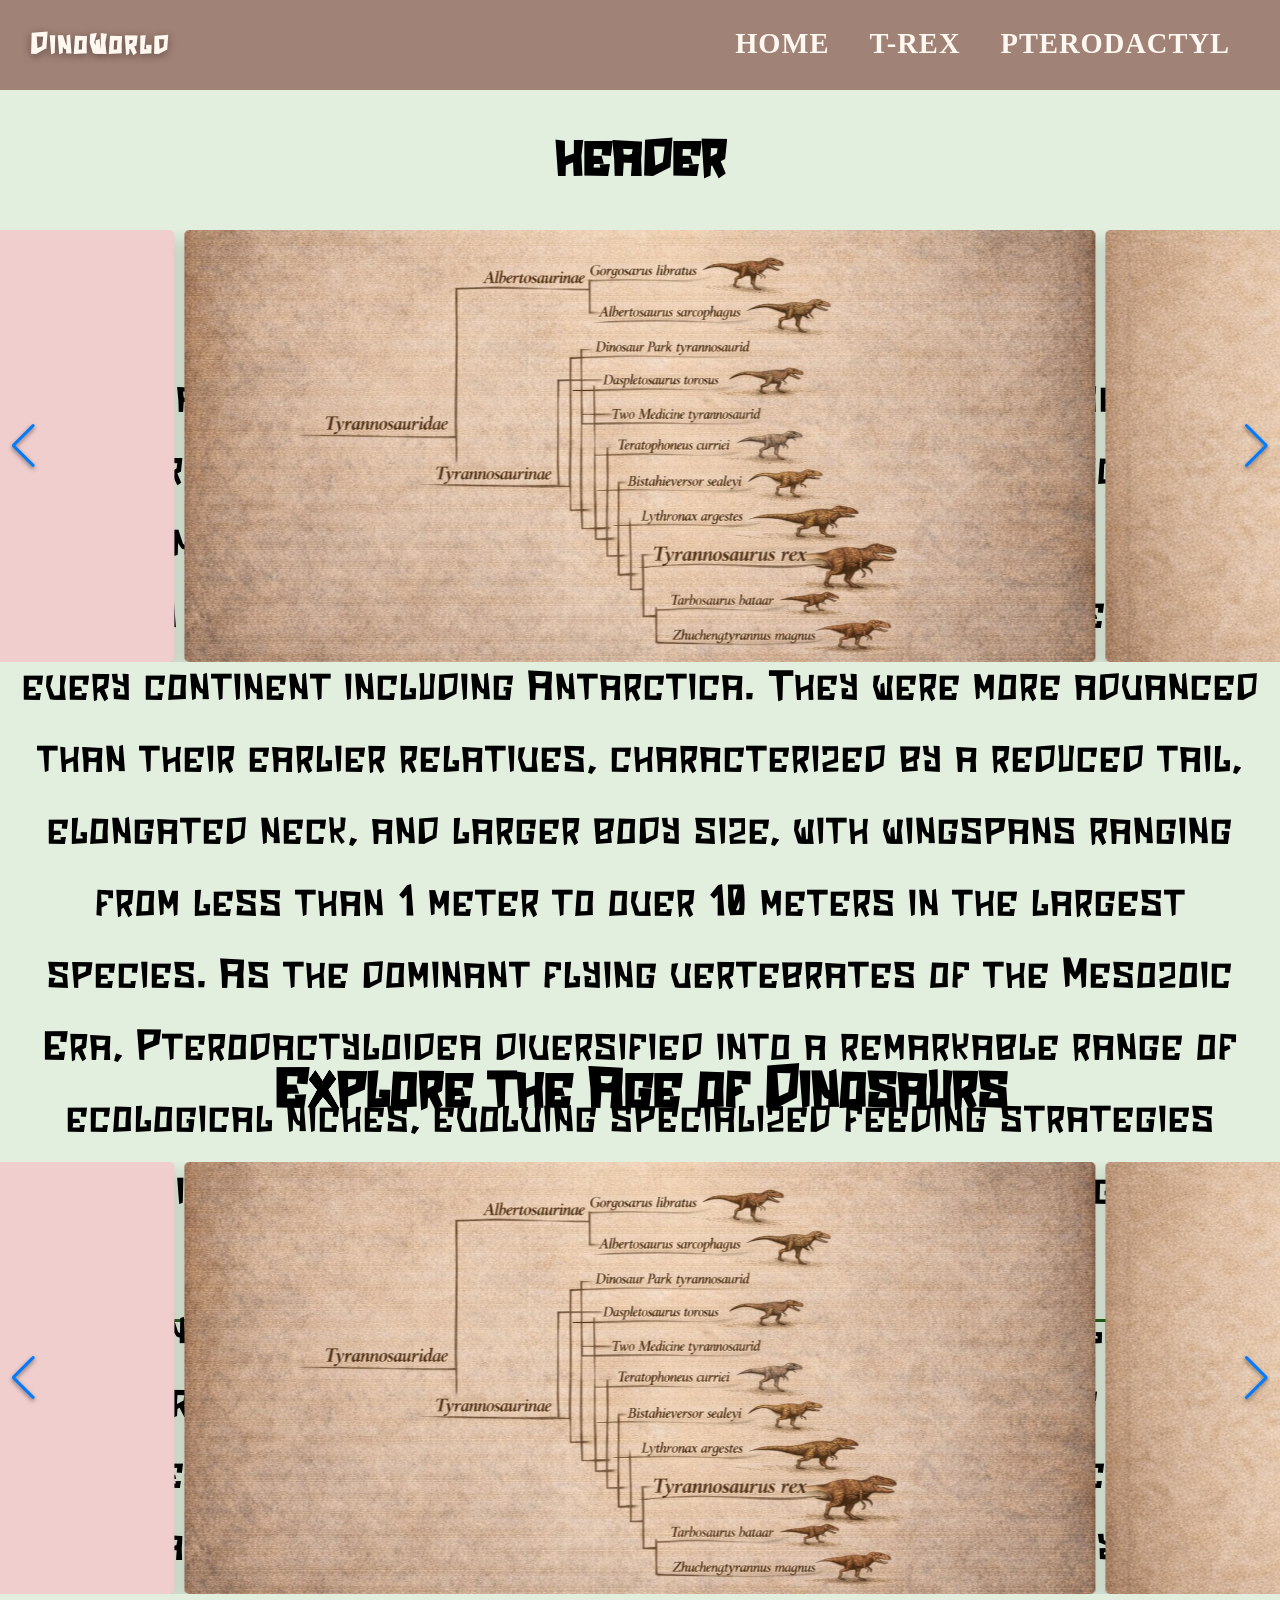
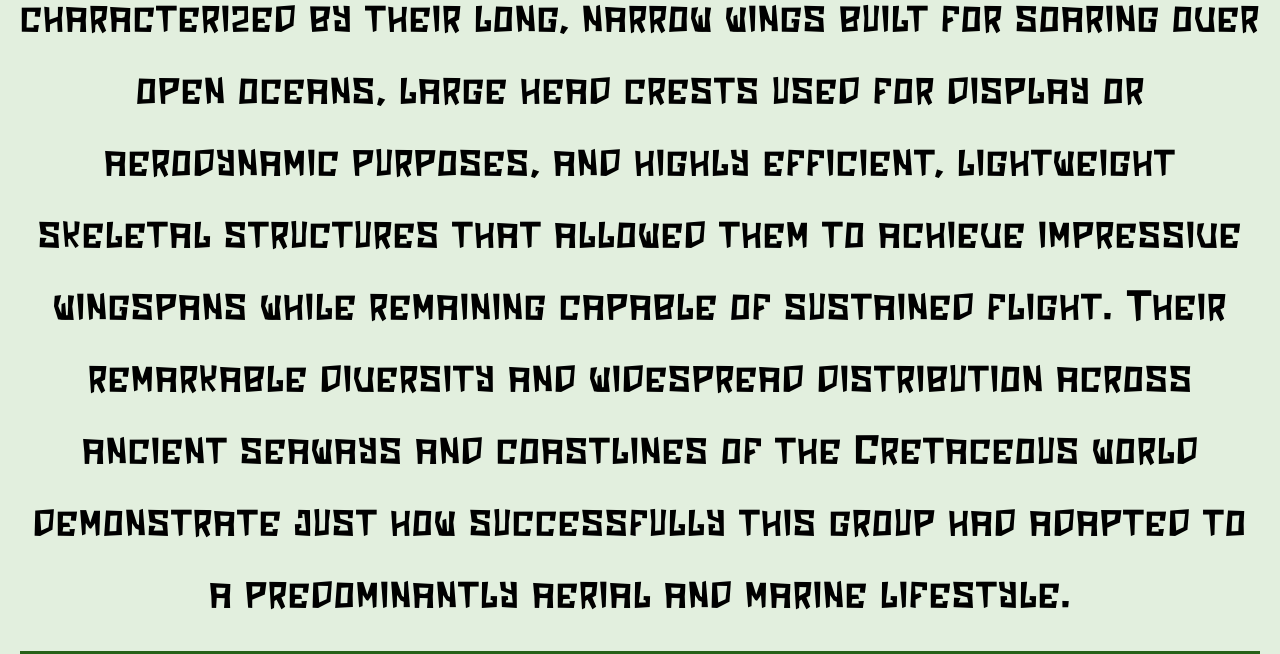
==== commit cbefe0bd: "s" ====
--- a/ply.html
+++ b/ply.html
@@ -4,7 +4,7 @@
 <head>
   <meta charset="UTF-8">
   <meta name="viewport" content="width=device-width, initial-scale=1.0">
-  <title>My cool page</title>
+  <title>DinoWorld</title>
   <link href="T-rex-style.css" rel="stylesheet">
   <link rel="stylesheet" href="https://cdn.jsdelivr.net/npm/swiper@11/swiper-bundle.min.css">
 </head>
--- a/T-rex-style.css
+++ b/T-rex-style.css
@@ -172,7 +172,7 @@
 .footer .explore {
   font-size: 1.3em;
   font-weight: 400;
-  max-width: 1800px;
+  max-width: 2200px;
   line-height: 1.6;
   margin: 0;
   text-align: center;
@@ -180,4 +180,5 @@
   padding-bottom: 20px;
   letter-spacing: 1px;
   font-family: 'HistoyStaco', serif;
+  font-size: 45px;
 }
